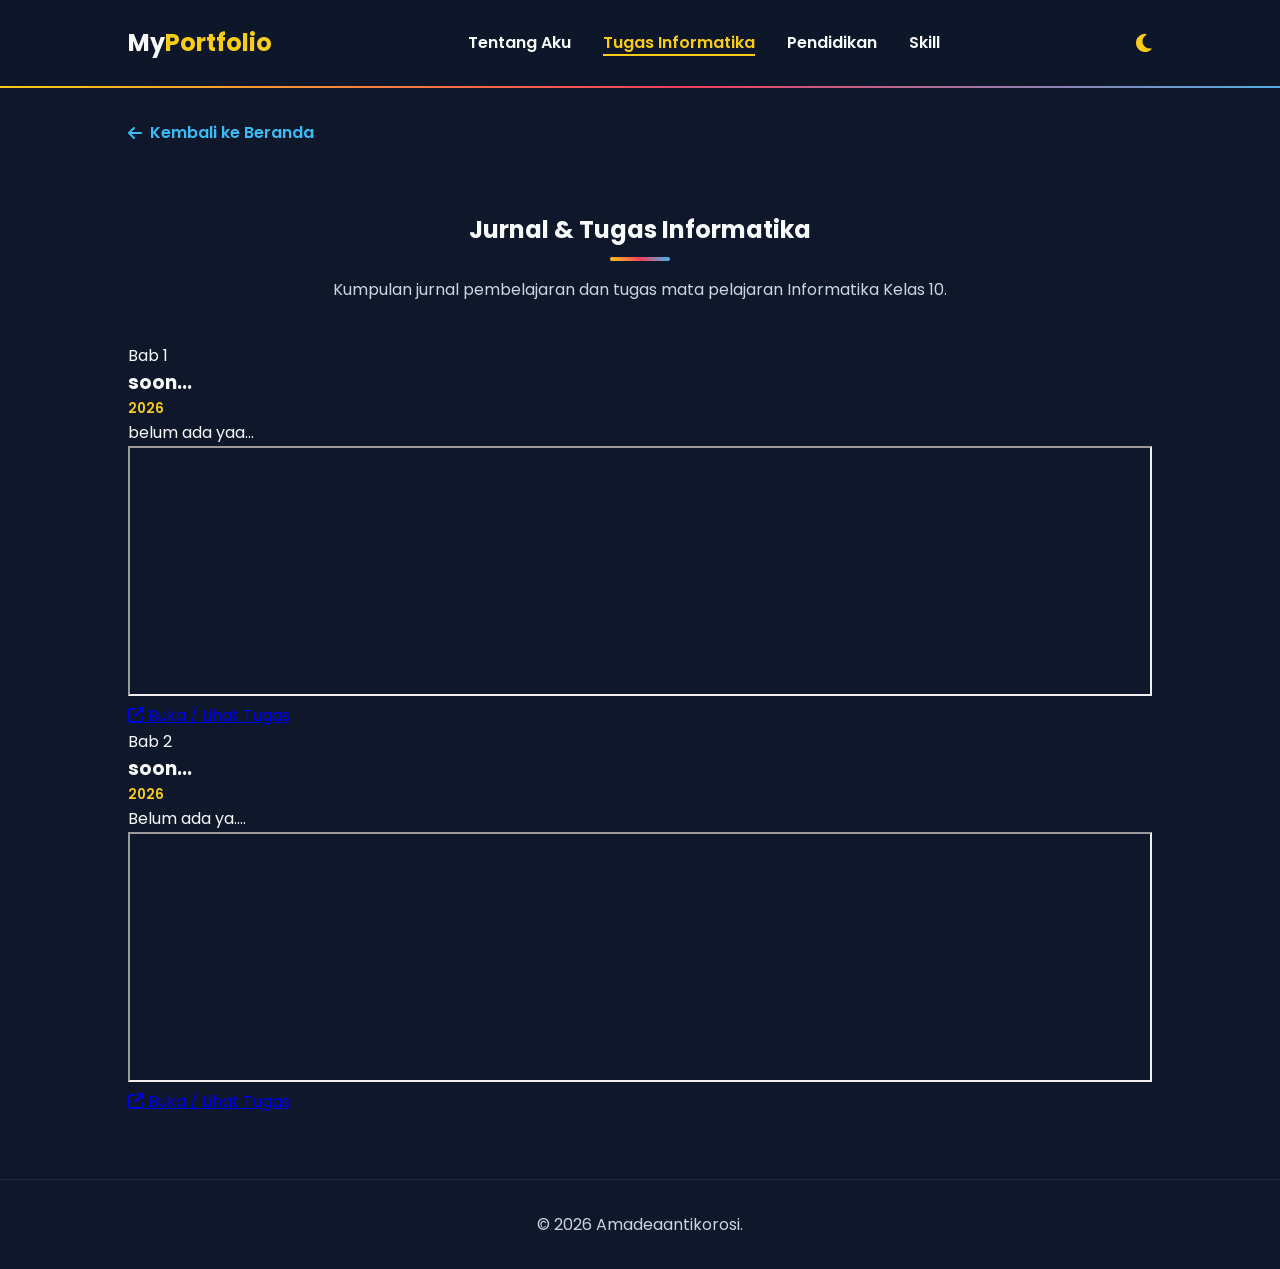
==== tugas.html @ 851c7e29 "tugas.html" ====
<!DOCTYPE html>
<html lang="id">
<head>
    <meta charset="UTF-8">
    <meta name="viewport" content="width=device-width, initial-scale=1.0">
    <title>Jurnal & Tugas Informatika - Amadea</title>
    <link rel="stylesheet" href="style.css">
    <!-- Google Fonts & FontAwesome Icons -->
    <link href="https://fonts.googleapis.com/css2?family=Poppins:wght@300;400;600;700&display=swap" rel="stylesheet">
    <link rel="stylesheet" href="https://cdnjs.cloudflare.com/ajax/libs/font-awesome/6.4.0/css/all.min.css">
</head>
<body>

    <header>
        <div class="logo">My<span>Portfolio</span></div>
        <nav>
            <ul>
                <li><a href="index.html#about-me">Tentang Aku</a></li>
                <li><a href="tugas.html" class="active-link">Tugas Informatika</a></li>
                <li><a href="index.html#education">Pendidikan</a></li>
                <li><a href="index.html#skills">Skill</a></li>
            </ul>
        </nav>
        <button id="theme-toggle" class="theme-btn"><i class="fa-solid fa-moon"></i></button>
    </header>

    <!-- Tombol Kembali ke Beranda -->
    <div style="padding: 2rem 10% 0 10%;">
        <a href="index.html" class="btn-back">
            <i class="fa-solid fa-arrow-left"></i> Kembali ke Beranda
        </a>
    </div>

    <!-- HALAMAN KHUSUS TUGAS INFORMATIKA -->
    <section class="section">
        <h2>Jurnal & Tugas Informatika</h2>
        <p style="text-align: center; color: var(--text-secondary); margin-top: -1.5rem; margin-bottom: 2.5rem;">
            Kumpulan jurnal pembelajaran dan tugas mata pelajaran Informatika Kelas 10.
        </p>

        <div class="assignment-grid">
            
            <!-- Tugas 1 -->
            <div class="assignment-card">
                <div class="assignment-header">
                    <span class="tag">Bab 1</span>
                    <h3>soon...</h3>
                    <p class="date">2026</p>
                </div>
                <p>belum ada yaa...</p>
                
                <div class="pdf-container">
                    <iframe src="https://drive.google.com/file/d/1_EXAMPLE_ID/preview" width="100%" height="250px" allow="autoplay"></iframe>
                </div>

                <a href="https://drive.google.com/file/d/1_EXAMPLE_ID/view" target="_blank" class="btn-download">
                    <i class="fa-solid fa-up-right-from-square"></i> Buka / Lihat Tugas
                </a>
            </div>

            <!-- Tugas 2 -->
            <div class="assignment-card">
                <div class="assignment-header">
                    <span class="tag">Bab 2</span>
                    <h3>soon...</h3>
                    <p class="date">2026</p>
                </div>
                <p>Belum ada ya....</p>
                
                <div class="pdf-container">
                    <iframe src="https://drive.google.com/file/d/1_EXAMPLE_ID/preview" width="100%" height="250px" allow="autoplay"></iframe>
                </div>

                <a href="https://drive.google.com/file/d/1_EXAMPLE_ID/view" target="_blank" class="btn-download">
                    <i class="fa-solid fa-up-right-from-square"></i> Buka / Lihat Tugas
                </a>
            </div>

        </div>
    </section>

    <footer>
        <p>&copy; 2026 Amadeaantikorosi.</p>
    </footer>

    <script src="script.js"></script>
</body>
</html>
---- style.css ----
:root {
    --bg-color: #0f172a;
    --card-bg: #1e293b;
    --text-color: #f8fafc;
    --text-secondary: #cbd5e1;
    
    /* Palette Warna Colorful */
    --blue-color: #38bdf8;
    --yellow-color: #facc15;
    --red-color: #f43f5e;
    
    /* Gradient Ala Instagram / Social Media Frame */
    --insta-gradient: linear-gradient(45deg, #facc15, #f43f5e, #38bdf8);
}

[data-theme="light"] {
    --bg-color: #f8fafc;
    --card-bg: #ffffff;
    --text-color: #0f172a;
    --text-secondary: #475569;
    
    /* Sesuaikan warna aksen agar kontras & terbaca di background putih */
    --blue-color: #0284c7;
    --yellow-color: #d97706; /* Kuning yang lebih gelap/amber biar jelas terbaca */
    --red-color: #e11d48;
}

/* FIX TELEPORT SMOOTH SCROLL PAS DI JUDUL */
html {
    scroll-behavior: smooth;
}

.section, .hero-section {
    scroll-margin-top: 90px; /* Mencegah judul bab tertutup header saat diklik dari menu */
}

* {
    margin: 0;
    padding: 0;
    box-sizing: border-box;
    font-family: 'Poppins', sans-serif;
    transition: background-color 0.3s, color 0.3s;
}

body {
    background-color: var(--bg-color);
    color: var(--text-color);
    line-height: 1.6;
}

/* Header */
header {
    display: flex;
    justify-content: space-between;
    align-items: center;
    padding: 1.5rem 10%;
    position: sticky;
    top: 0;
    
    /* Pakai variabel background agar ngikut mode terang/gelap */
    background: rgba(248, 250, 252, 0.85); 
    backdrop-filter: blur(10px);
    z-index: 100;
    border-bottom: 2px solid;
    border-image: var(--insta-gradient) 1;
}

/* Tambahkan ini biar background header fleksibel */
[data-theme="light"] header {
    background: rgba(248, 250, 252, 0.9);
}

body:not([data-theme="light"]) header {
    background: rgba(15, 23, 42, 0.85);
}

.logo {
    font-size: 1.5rem;
    font-weight: 700;
}

.logo span {
    color: var(--yellow-color);
}

nav ul {
    display: flex;
    list-style: none;
    gap: 2rem;
}

nav a {
    color: var(--text-color);
    text-decoration: none;
    font-weight: 600;
}

nav a:hover {
    color: var(--blue-color);
}

.theme-btn {
    background: none;
    border: none;
    color: var(--yellow-color);
    font-size: 1.3rem;
    cursor: pointer;
}

/* Hero Section */
.hero-section {
    padding: 5rem 10%;
    display: flex;
    justify-content: center;
}

.profile-container {
    display: flex;
    align-items: center;
    gap: 3rem;
    flex-wrap: wrap;
}

/* --- FRAME FOTO KOTAK ALA INSTAGRAM --- */
.avatar-wrapper {
    position: relative;
    padding: 6px; /* Ketebalan Frame Instagram */
    background: var(--insta-gradient);
    border-radius: 24px; /* Kotak dengan sudut melengkung halus */
    box-shadow: 0 10px 25px rgba(244, 63, 94, 0.3);
}

.avatar-wrapper img {
    width: 200px;
    height: 200px;
    border-radius: 18px; /* Mengikuti lekukan frame */
    object-fit: cover;
    display: block;
    background-color: var(--card-bg);
}

/* Aksesoris Username Ala Medsos di atas Foto */
.social-tag {
    position: absolute;
    bottom: -15px;
    left: 50%;
    transform: translateX(-50%);
    background: var(--card-bg);
    color: var(--yellow-color); /* Warna teks & logo mengikuti aksen UI */
    padding: 4px 14px;
    border-radius: 20px;
    font-size: 0.85rem;
    font-weight: 600;
    border: 2px solid var(--blue-color);
    white-space: nowrap;
    display: flex;
    align-items: center;
    gap: 6px; /* Jarak antara logo Instagram dan nama akun */
    box-shadow: 0 4px 10px rgba(0, 0, 0, 0.3);
}

/* Efek saat tag difokuskan / di-hover */
.social-tag i {
    font-size: 1rem;
    color: var(--red-color); /* Logo Instagram diberi warna merah aksen UI */
}

/* Teks & Aksesori Warna */
.badge {
    background: var(--red-color);
    color: #fff;
    padding: 4px 14px;
    border-radius: 20px;
    font-size: 0.85rem;
    font-weight: 600;
}

.bio-text h1 {
    font-size: 2.5rem;
    margin-top: 0.8rem;
}

.highlight {
    color: var(--blue-color);
}

.bio-details {
    margin-top: 1.2rem;
    color: var(--text-secondary);
}

.bio-details p i {
    margin-right: 8px;
}

.bio-details p:nth-child(1) i { color: var(--red-color); }
.bio-details p:nth-child(2) i { color: var(--yellow-color); }

/* Section Common */
.section {
    padding: 4rem 10%;
}

.section h2 {
    text-align: center;
    margin-bottom: 2.5rem;
    position: relative;
    color: var(--text-color);
}

.section h2::after {
    content: '';
    display: block;
    width: 60px;
    height: 4px;
    background: var(--insta-gradient);
    margin: 8px auto 0;
    border-radius: 2px;
}

/* SECTION TENTANG AKU */
.about-card {
    background: var(--card-bg);
    padding: 2rem;
    border-radius: 16px;
    max-width: 800px;
    margin: 0 auto;
    border-top: 4px solid var(--yellow-color);
    box-shadow: 0 4px 20px rgba(0, 0, 0, 0.08);
    font-size: 1.05rem;
    line-height: 1.8;
}

.about-subtext {
    margin-top: 1rem;
    color: var(--text-secondary);
    font-size: 0.95rem;
}

/* Timeline Pendidikan (Colorful) */
.timeline {
    border-left: 3px solid var(--blue-color);
    margin: 0 auto;
    max-width: 600px;
    padding-left: 1.5rem;
}

.timeline-item {
    position: relative;
    margin-bottom: 2rem;
}

.timeline-dot {
    width: 14px;
    height: 14px;
    background: var(--yellow-color);
    border: 3px solid var(--red-color);
    border-radius: 50%;
    position: absolute;
    left: -2.25rem;
    top: 5px;
}

.timeline-content {
    background: var(--card-bg);
    padding: 1.2rem 1.5rem;
    border-radius: 12px;
    border-left: 4px solid var(--red-color);
    /* BOX SHADOW BIAR KOTAKNYA LEBIH TIMBUL & KELIHATAN PEGAS */
    box-shadow: 0 4px 20px rgba(0, 0, 0, 0.08);
    transition: transform 0.3s ease, box-shadow 0.3s ease;
}

/* Efek sedikit terangkat saat di-hover */
.timeline-content:hover {
    transform: translateY(-3px);
    box-shadow: 0 8px 25px rgba(0, 0, 0, 0.12);
}

.date {
    font-size: 0.85rem;
    color: var(--yellow-color);
    font-weight: 600;
}

/* Filter Skills Button (Colorful) */
.filter-buttons {
    display: flex;
    justify-content: center;
    gap: 1rem;
    margin-bottom: 2.5rem;
}

.filter-btn {
    padding: 8px 20px;
    border: 2px solid var(--blue-color);
    background: transparent;
    color: var(--text-color);
    border-radius: 20px;
    font-weight: 600;
    cursor: pointer;
}

.filter-btn:nth-child(1).active { background: var(--blue-color); color: #000; }
.filter-btn:nth-child(2).active { background: var(--yellow-color); border-color: var(--yellow-color); color: #000; }
.filter-btn:nth-child(3).active { background: var(--red-color); border-color: var(--red-color); color: #fff; }

.skills-grid {
    display: grid;
    grid-template-columns: repeat(auto-fit, minmax(240px, 1fr));
    gap: 1.5rem;
}

.skill-card {
    background: var(--card-bg);
    padding: 1.8rem;
    border-radius: 16px;
    text-align: center;
    transition: transform 0.3s ease, box-shadow 0.3s ease;
    border-top: 4px solid var(--blue-color);
}

.skill-card:nth-child(2) {
    border-top-color: var(--yellow-color);
}

.skill-card:nth-child(3) {
    border-top-color: var(--red-color);
}

.skill-card:hover {
    transform: translateY(-8px);
    box-shadow: 0 10px 20px rgba(0, 0, 0, 0.3);
}

.skill-icon {
    font-size: 2.5rem;
    margin-bottom: 1rem;
}

.skill-card:nth-child(1) .skill-icon { color: var(--blue-color); }
.skill-card:nth-child(2) .skill-icon { color: var(--yellow-color); }
.skill-card:nth-child(3) .skill-icon { color: var(--red-color); }

/* FRAME FOTO POLAROID UNIK UNTUK DOKUMENTASI SKILL */
.polaroid-frame {
    background: #ffffff;
    padding: 10px 10px 15px 10px;
    border-radius: 6px;
    margin-top: 1.5rem;
    box-shadow: 0 8px 15px rgba(0, 0, 0, 0.15);
    position: relative;
    transform: rotate(-1.5deg); /* Efek miring ala foto polaroid */
    transition: transform 0.3s ease;
}

.polaroid-frame .pin {
    width: 12px;
    height: 12px;
    background: var(--red-color);
    border-radius: 50%;
    position: absolute;
    top: -6px;
    left: 50%;
    transform: translateX(-50%);
    box-shadow: 0 2px 4px rgba(0,0,0,0.3);
}

.polaroid-frame:hover {
    transform: rotate(0deg) scale(1.02);
}

.polaroid-frame img {
    width: 100%;
    height: 140px;
    object-fit: cover;
    border-radius: 4px;
    display: block;
}

.polaroid-frame .caption {
    display: block;
    margin-top: 8px;
    font-size: 0.8rem;
    font-weight: 600;
    color: #1e293b;
    text-align: center;
}

footer {
    text-align: center;
    padding: 2rem;
    color: var(--text-secondary);
    border-top: 1px solid var(--card-bg);
}

/* ==========================================
   RESPONSIVE DESIGN (Tampilan untuk HP & Tablet)
   ========================================== */

/* Untuk layar HP (Maksimal lebar 768px) */
@media screen and (max-width: 768px) {
    
    /* 1. Ubah Header/Navigasi agar tidak sesak */
    header {
        flex-direction: column;
        gap: 1rem;
        padding: 1rem 5%;
    }

    nav ul {
        gap: 1rem;
        font-size: 0.9rem;
    }

    /* 2. Ubah Hero Section (Foto & Bio jadi menumpuk ke bawah) */
    .hero-section {
        padding: 3rem 5%;
    }

    .profile-container {
        flex-direction: column; /* Foto di atas, teks di bawah */
        text-align: center;
        gap: 2rem;
    }

    .bio-text h1 {
        font-size: 1.8rem; /* Ukuran judul lebih kecil di HP */
    }

    .bio-details p {
        justify-content: center;
    }

    /* 3. Penyesuaian Padding Section */
    .section {
        padding: 3rem 5%;
    }

    /* 4. Tombol Filter Skill disesuaikan agar tidak offset */
    .filter-buttons {
        flex-wrap: wrap;
    }
    
    .filter-btn {
        padding: 6px 14px;
        font-size: 0.85rem;
    }
}

/* TAMBAHAN UNTUK HALAMAN TUGAS */
.btn-back {
    display: inline-flex;
    align-items: center;
    gap: 8px;
    color: var(--blue-color);
    text-decoration: none;
    font-weight: 600;
    transition: transform 0.2s;
}

.btn-back:hover {
    transform: translateX(-4px);
}

nav a.active-link {
    color: var(--yellow-color);
    border-bottom: 2px solid var(--yellow-color);
}
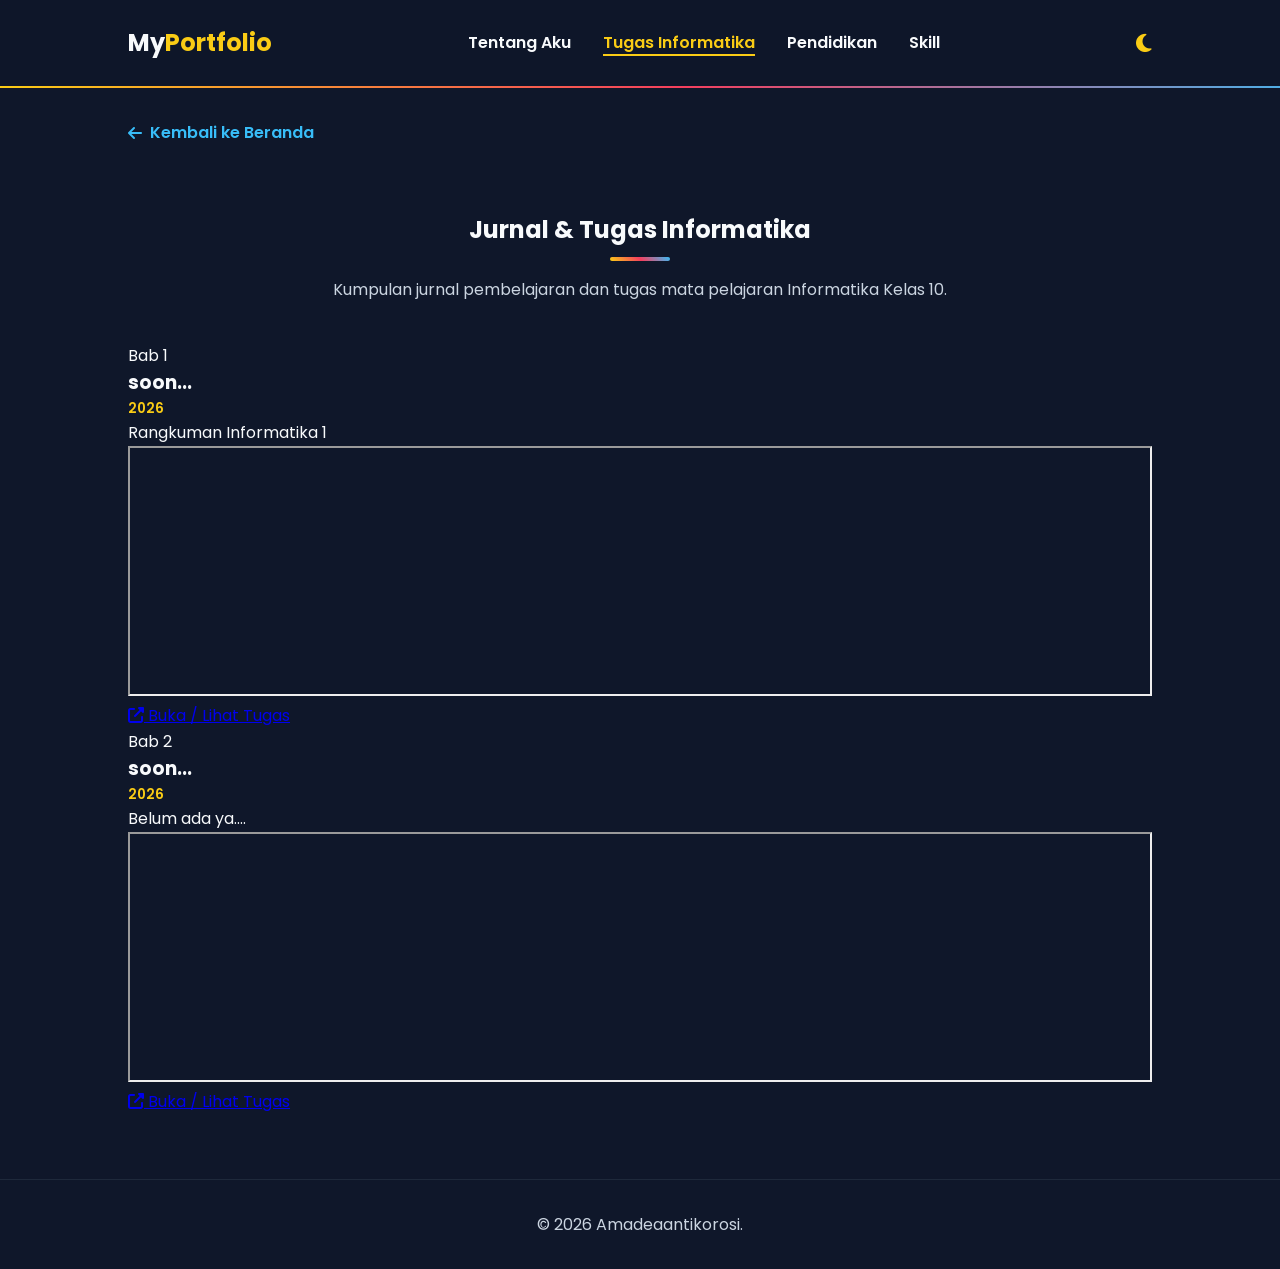
==== commit 1804660e: "tugas.html" ====
--- a/tugas.html
+++ b/tugas.html
@@ -47,13 +47,13 @@
                     <h3>soon...</h3>
                     <p class="date">2026</p>
                 </div>
-                <p>belum ada yaa...</p>
+                <p>Rangkuman Informatika 1</p>
                 
                 <div class="pdf-container">
-                    <iframe src="https://drive.google.com/file/d/1_EXAMPLE_ID/preview" width="100%" height="250px" allow="autoplay"></iframe>
+                    <iframe src="https://drive.google.com/file/d/1oMLcocINfXLmjzOuqh8kPCEtB_rczBSxX7O9YCbWe3c/preview" width="100%" height="250px" allow="autoplay"></iframe>
                 </div>
 
-                <a href="https://drive.google.com/file/d/1_EXAMPLE_ID/view" target="_blank" class="btn-download">
+                <a href="https://drive.google.com/file/d/1oMLcocINfXLmjzOuqh8kPCEtB_rczBSxX7O9YCbWe3c/view" target="_blank" class="btn-download">
                     <i class="fa-solid fa-up-right-from-square"></i> Buka / Lihat Tugas
                 </a>
             </div>
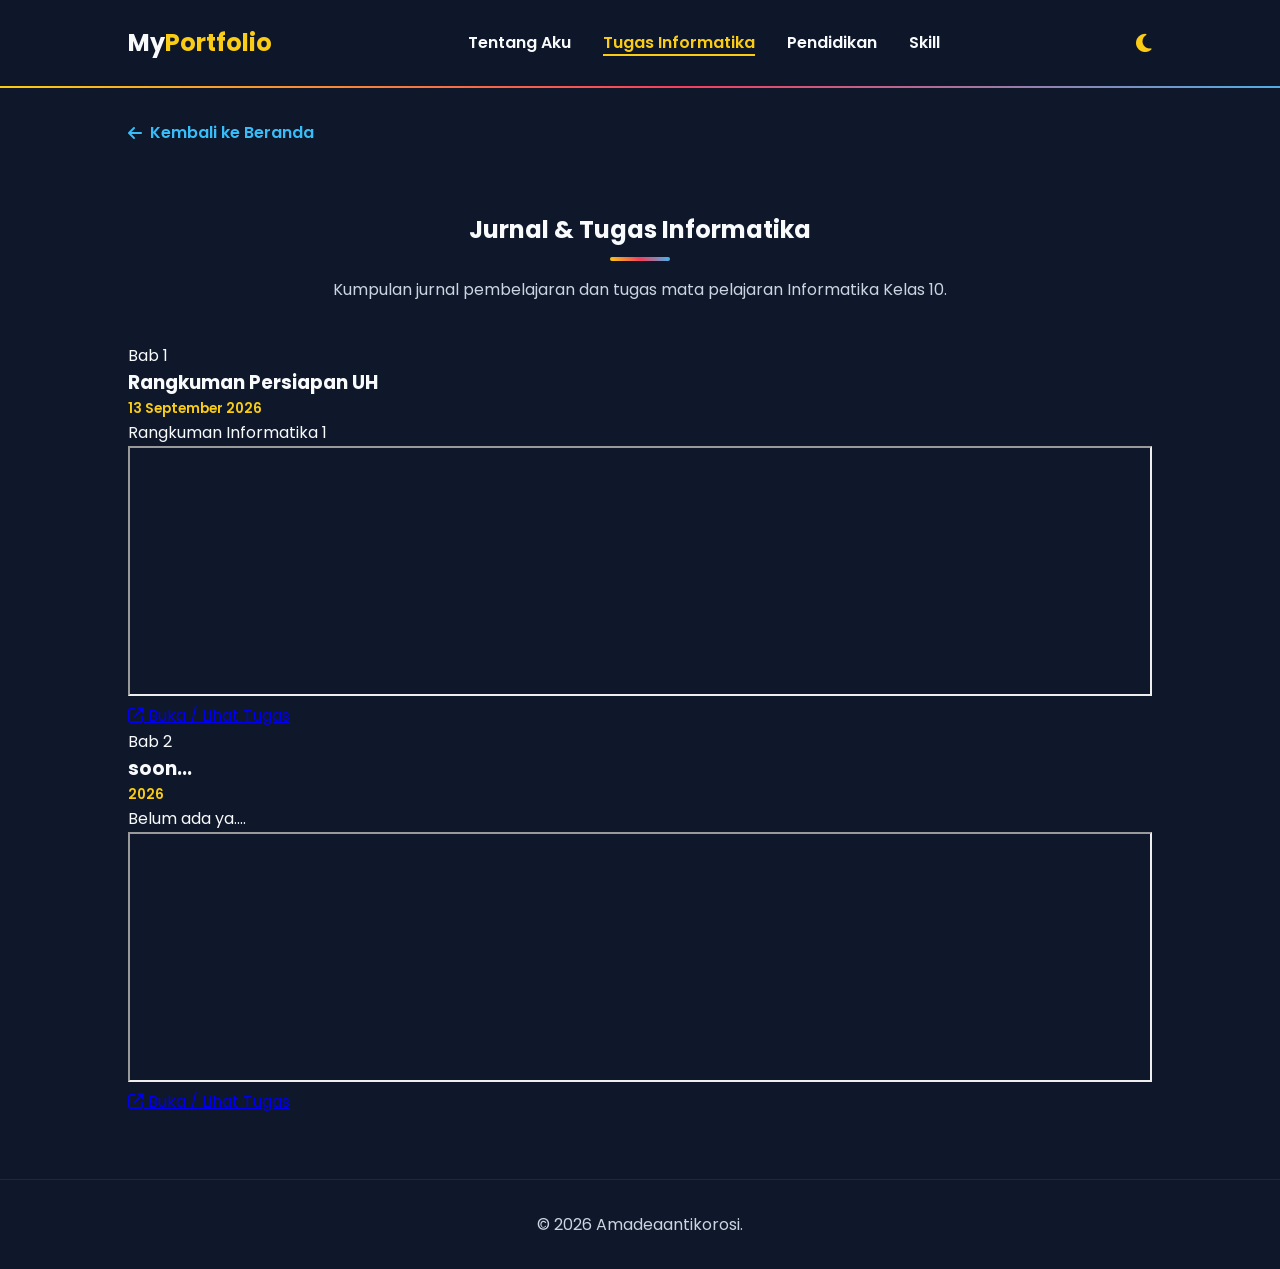
==== commit 0005c8e5: "tugas.html" ====
--- a/tugas.html
+++ b/tugas.html
@@ -44,8 +44,8 @@
             <div class="assignment-card">
                 <div class="assignment-header">
                     <span class="tag">Bab 1</span>
-                    <h3>soon...</h3>
-                    <p class="date">2026</p>
+                    <h3>Rangkuman Persiapan UH</h3>
+                    <p class="date">13 September 2026</p>
                 </div>
                 <p>Rangkuman Informatika 1</p>
                 
